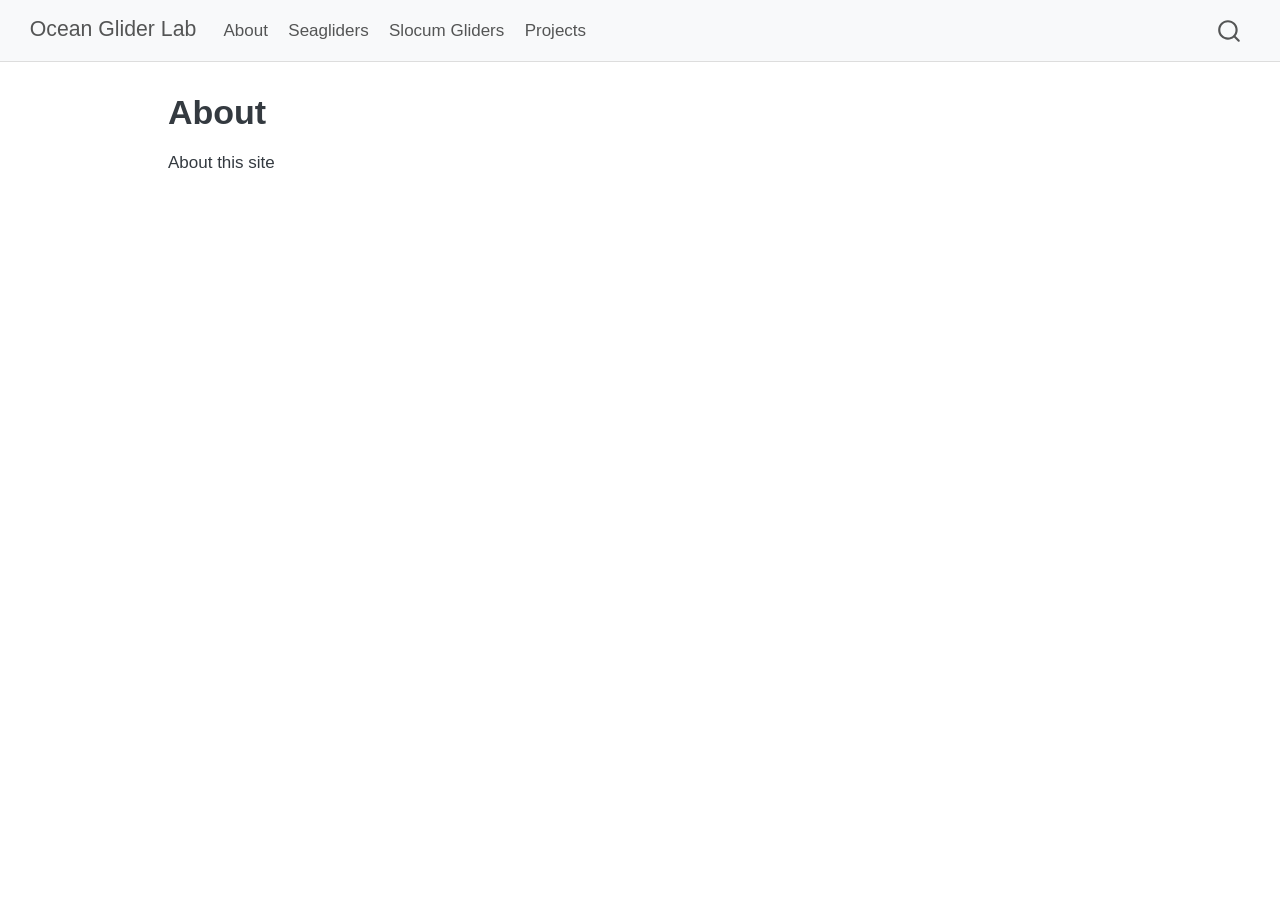
==== about.html @ 7a1ab8b7 "Built site for gh-pages" ====
<!DOCTYPE html>
<html xmlns="http://www.w3.org/1999/xhtml" lang="en" xml:lang="en"><head>

<meta charset="utf-8">
<meta name="generator" content="quarto-1.8.26">

<meta name="viewport" content="width=device-width, initial-scale=1.0, user-scalable=yes">


<title>About – Ocean Glider Lab</title>
<style>
code{white-space: pre-wrap;}
span.smallcaps{font-variant: small-caps;}
div.columns{display: flex; gap: min(4vw, 1.5em);}
div.column{flex: auto; overflow-x: auto;}
div.hanging-indent{margin-left: 1.5em; text-indent: -1.5em;}
ul.task-list{list-style: none;}
ul.task-list li input[type="checkbox"] {
  width: 0.8em;
  margin: 0 0.8em 0.2em -1em; /* quarto-specific, see https://github.com/quarto-dev/quarto-cli/issues/4556 */ 
  vertical-align: middle;
}
</style>


<script src="site_libs/quarto-nav/quarto-nav.js"></script>
<script src="site_libs/quarto-nav/headroom.min.js"></script>
<script src="site_libs/clipboard/clipboard.min.js"></script>
<script src="site_libs/quarto-search/autocomplete.umd.js"></script>
<script src="site_libs/quarto-search/fuse.min.js"></script>
<script src="site_libs/quarto-search/quarto-search.js"></script>
<meta name="quarto:offset" content="./">
<script src="site_libs/quarto-html/quarto.js" type="module"></script>
<script src="site_libs/quarto-html/tabsets/tabsets.js" type="module"></script>
<script src="site_libs/quarto-html/axe/axe-check.js" type="module"></script>
<script src="site_libs/quarto-html/popper.min.js"></script>
<script src="site_libs/quarto-html/tippy.umd.min.js"></script>
<script src="site_libs/quarto-html/anchor.min.js"></script>
<link href="site_libs/quarto-html/tippy.css" rel="stylesheet">
<link href="site_libs/quarto-html/quarto-syntax-highlighting-587c61ba64f3a5504c4d52d930310e48.css" rel="stylesheet" id="quarto-text-highlighting-styles">
<script src="site_libs/bootstrap/bootstrap.min.js"></script>
<link href="site_libs/bootstrap/bootstrap-icons.css" rel="stylesheet">
<link href="site_libs/bootstrap/bootstrap-e31584831b205ffbb2d98406f31c2a5b.min.css" rel="stylesheet" append-hash="true" id="quarto-bootstrap" data-mode="light">
<script id="quarto-search-options" type="application/json">{
  "location": "navbar",
  "copy-button": false,
  "collapse-after": 3,
  "panel-placement": "end",
  "type": "overlay",
  "limit": 50,
  "keyboard-shortcut": [
    "f",
    "/",
    "s"
  ],
  "show-item-context": false,
  "language": {
    "search-no-results-text": "No results",
    "search-matching-documents-text": "matching documents",
    "search-copy-link-title": "Copy link to search",
    "search-hide-matches-text": "Hide additional matches",
    "search-more-match-text": "more match in this document",
    "search-more-matches-text": "more matches in this document",
    "search-clear-button-title": "Clear",
    "search-text-placeholder": "",
    "search-detached-cancel-button-title": "Cancel",
    "search-submit-button-title": "Submit",
    "search-label": "Search"
  }
}</script>


<link rel="stylesheet" href="styles.css">
</head>

<body class="nav-fixed quarto-light">

<div id="quarto-search-results"></div>
  <header id="quarto-header" class="headroom fixed-top">
    <nav class="navbar navbar-expand-lg " data-bs-theme="dark">
      <div class="navbar-container container-fluid">
      <div class="navbar-brand-container mx-auto">
    <a class="navbar-brand" href="./index.html">
    <span class="navbar-title">Ocean Glider Lab</span>
    </a>
  </div>
            <div id="quarto-search" class="" title="Search"></div>
          <button class="navbar-toggler" type="button" data-bs-toggle="collapse" data-bs-target="#navbarCollapse" aria-controls="navbarCollapse" role="menu" aria-expanded="false" aria-label="Toggle navigation" onclick="if (window.quartoToggleHeadroom) { window.quartoToggleHeadroom(); }">
  <span class="navbar-toggler-icon"></span>
</button>
          <div class="collapse navbar-collapse" id="navbarCollapse">
            <ul class="navbar-nav navbar-nav-scroll me-auto">
  <li class="nav-item">
    <a class="nav-link" href="./index.html"> 
<span class="menu-text">About</span></a>
  </li>  
  <li class="nav-item">
    <a class="nav-link" href="./seagliders.html"> 
<span class="menu-text">Seagliders</span></a>
  </li>  
  <li class="nav-item">
    <a class="nav-link" href="./slocum.html"> 
<span class="menu-text">Slocum Gliders</span></a>
  </li>  
  <li class="nav-item">
    <a class="nav-link" href="./projects.html"> 
<span class="menu-text">Projects</span></a>
  </li>  
</ul>
          </div> <!-- /navcollapse -->
            <div class="quarto-navbar-tools">
</div>
      </div> <!-- /container-fluid -->
    </nav>
</header>
<!-- content -->
<div id="quarto-content" class="quarto-container page-columns page-rows-contents page-layout-article page-navbar">
<!-- sidebar -->
<!-- margin-sidebar -->
    <div id="quarto-margin-sidebar" class="sidebar margin-sidebar zindex-bottom">
        
    </div>
<!-- main -->
<main class="content" id="quarto-document-content">

<header id="title-block-header" class="quarto-title-block default">
<div class="quarto-title">
<h1 class="title">About</h1>
</div>



<div class="quarto-title-meta">

    
  
    
  </div>
  


</header>


<p>About this site</p>



</main> <!-- /main -->
<script id="quarto-html-after-body" type="application/javascript">
  window.document.addEventListener("DOMContentLoaded", function (event) {
    const icon = "";
    const anchorJS = new window.AnchorJS();
    anchorJS.options = {
      placement: 'right',
      icon: icon
    };
    anchorJS.add('.anchored');
    const isCodeAnnotation = (el) => {
      for (const clz of el.classList) {
        if (clz.startsWith('code-annotation-')) {                     
          return true;
        }
      }
      return false;
    }
    const onCopySuccess = function(e) {
      // button target
      const button = e.trigger;
      // don't keep focus
      button.blur();
      // flash "checked"
      button.classList.add('code-copy-button-checked');
      var currentTitle = button.getAttribute("title");
      button.setAttribute("title", "Copied!");
      let tooltip;
      if (window.bootstrap) {
        button.setAttribute("data-bs-toggle", "tooltip");
        button.setAttribute("data-bs-placement", "left");
        button.setAttribute("data-bs-title", "Copied!");
        tooltip = new bootstrap.Tooltip(button, 
          { trigger: "manual", 
            customClass: "code-copy-button-tooltip",
            offset: [0, -8]});
        tooltip.show();    
      }
      setTimeout(function() {
        if (tooltip) {
          tooltip.hide();
          button.removeAttribute("data-bs-title");
          button.removeAttribute("data-bs-toggle");
          button.removeAttribute("data-bs-placement");
        }
        button.setAttribute("title", currentTitle);
        button.classList.remove('code-copy-button-checked');
      }, 1000);
      // clear code selection
      e.clearSelection();
    }
    const getTextToCopy = function(trigger) {
      const outerScaffold = trigger.parentElement.cloneNode(true);
      const codeEl = outerScaffold.querySelector('code');
      for (const childEl of codeEl.children) {
        if (isCodeAnnotation(childEl)) {
          childEl.remove();
        }
      }
      return codeEl.innerText;
    }
    const clipboard = new window.ClipboardJS('.code-copy-button:not([data-in-quarto-modal])', {
      text: getTextToCopy
    });
    clipboard.on('success', onCopySuccess);
    if (window.document.getElementById('quarto-embedded-source-code-modal')) {
      const clipboardModal = new window.ClipboardJS('.code-copy-button[data-in-quarto-modal]', {
        text: getTextToCopy,
        container: window.document.getElementById('quarto-embedded-source-code-modal')
      });
      clipboardModal.on('success', onCopySuccess);
    }
      var localhostRegex = new RegExp(/^(?:http|https):\/\/localhost\:?[0-9]*\//);
      var mailtoRegex = new RegExp(/^mailto:/);
        var filterRegex = new RegExp('/' + window.location.host + '/');
      var isInternal = (href) => {
          return filterRegex.test(href) || localhostRegex.test(href) || mailtoRegex.test(href);
      }
      // Inspect non-navigation links and adorn them if external
     var links = window.document.querySelectorAll('a[href]:not(.nav-link):not(.navbar-brand):not(.toc-action):not(.sidebar-link):not(.sidebar-item-toggle):not(.pagination-link):not(.no-external):not([aria-hidden]):not(.dropdown-item):not(.quarto-navigation-tool):not(.about-link)');
      for (var i=0; i<links.length; i++) {
        const link = links[i];
        if (!isInternal(link.href)) {
          // undo the damage that might have been done by quarto-nav.js in the case of
          // links that we want to consider external
          if (link.dataset.originalHref !== undefined) {
            link.href = link.dataset.originalHref;
          }
        }
      }
    function tippyHover(el, contentFn, onTriggerFn, onUntriggerFn) {
      const config = {
        allowHTML: true,
        maxWidth: 500,
        delay: 100,
        arrow: false,
        appendTo: function(el) {
            return el.parentElement;
        },
        interactive: true,
        interactiveBorder: 10,
        theme: 'quarto',
        placement: 'bottom-start',
      };
      if (contentFn) {
        config.content = contentFn;
      }
      if (onTriggerFn) {
        config.onTrigger = onTriggerFn;
      }
      if (onUntriggerFn) {
        config.onUntrigger = onUntriggerFn;
      }
      window.tippy(el, config); 
    }
    const noterefs = window.document.querySelectorAll('a[role="doc-noteref"]');
    for (var i=0; i<noterefs.length; i++) {
      const ref = noterefs[i];
      tippyHover(ref, function() {
        // use id or data attribute instead here
        let href = ref.getAttribute('data-footnote-href') || ref.getAttribute('href');
        try { href = new URL(href).hash; } catch {}
        const id = href.replace(/^#\/?/, "");
        const note = window.document.getElementById(id);
        if (note) {
          return note.innerHTML;
        } else {
          return "";
        }
      });
    }
    const xrefs = window.document.querySelectorAll('a.quarto-xref');
    const processXRef = (id, note) => {
      // Strip column container classes
      const stripColumnClz = (el) => {
        el.classList.remove("page-full", "page-columns");
        if (el.children) {
          for (const child of el.children) {
            stripColumnClz(child);
          }
        }
      }
      stripColumnClz(note)
      if (id === null || id.startsWith('sec-')) {
        // Special case sections, only their first couple elements
        const container = document.createElement("div");
        if (note.children && note.children.length > 2) {
          container.appendChild(note.children[0].cloneNode(true));
          for (let i = 1; i < note.children.length; i++) {
            const child = note.children[i];
            if (child.tagName === "P" && child.innerText === "") {
              continue;
            } else {
              container.appendChild(child.cloneNode(true));
              break;
            }
          }
          if (window.Quarto?.typesetMath) {
            window.Quarto.typesetMath(container);
          }
          return container.innerHTML
        } else {
          if (window.Quarto?.typesetMath) {
            window.Quarto.typesetMath(note);
          }
          return note.innerHTML;
        }
      } else {
        // Remove any anchor links if they are present
        const anchorLink = note.querySelector('a.anchorjs-link');
        if (anchorLink) {
          anchorLink.remove();
        }
        if (window.Quarto?.typesetMath) {
          window.Quarto.typesetMath(note);
        }
        if (note.classList.contains("callout")) {
          return note.outerHTML;
        } else {
          return note.innerHTML;
        }
      }
    }
    for (var i=0; i<xrefs.length; i++) {
      const xref = xrefs[i];
      tippyHover(xref, undefined, function(instance) {
        instance.disable();
        let url = xref.getAttribute('href');
        let hash = undefined; 
        if (url.startsWith('#')) {
          hash = url;
        } else {
          try { hash = new URL(url).hash; } catch {}
        }
        if (hash) {
          const id = hash.replace(/^#\/?/, "");
          const note = window.document.getElementById(id);
          if (note !== null) {
            try {
              const html = processXRef(id, note.cloneNode(true));
              instance.setContent(html);
            } finally {
              instance.enable();
              instance.show();
            }
          } else {
            // See if we can fetch this
            fetch(url.split('#')[0])
            .then(res => res.text())
            .then(html => {
              const parser = new DOMParser();
              const htmlDoc = parser.parseFromString(html, "text/html");
              const note = htmlDoc.getElementById(id);
              if (note !== null) {
                const html = processXRef(id, note);
                instance.setContent(html);
              } 
            }).finally(() => {
              instance.enable();
              instance.show();
            });
          }
        } else {
          // See if we can fetch a full url (with no hash to target)
          // This is a special case and we should probably do some content thinning / targeting
          fetch(url)
          .then(res => res.text())
          .then(html => {
            const parser = new DOMParser();
            const htmlDoc = parser.parseFromString(html, "text/html");
            const note = htmlDoc.querySelector('main.content');
            if (note !== null) {
              // This should only happen for chapter cross references
              // (since there is no id in the URL)
              // remove the first header
              if (note.children.length > 0 && note.children[0].tagName === "HEADER") {
                note.children[0].remove();
              }
              const html = processXRef(null, note);
              instance.setContent(html);
            } 
          }).finally(() => {
            instance.enable();
            instance.show();
          });
        }
      }, function(instance) {
      });
    }
        let selectedAnnoteEl;
        const selectorForAnnotation = ( cell, annotation) => {
          let cellAttr = 'data-code-cell="' + cell + '"';
          let lineAttr = 'data-code-annotation="' +  annotation + '"';
          const selector = 'span[' + cellAttr + '][' + lineAttr + ']';
          return selector;
        }
        const selectCodeLines = (annoteEl) => {
          const doc = window.document;
          const targetCell = annoteEl.getAttribute("data-target-cell");
          const targetAnnotation = annoteEl.getAttribute("data-target-annotation");
          const annoteSpan = window.document.querySelector(selectorForAnnotation(targetCell, targetAnnotation));
          const lines = annoteSpan.getAttribute("data-code-lines").split(",");
          const lineIds = lines.map((line) => {
            return targetCell + "-" + line;
          })
          let top = null;
          let height = null;
          let parent = null;
          if (lineIds.length > 0) {
              //compute the position of the single el (top and bottom and make a div)
              const el = window.document.getElementById(lineIds[0]);
              top = el.offsetTop;
              height = el.offsetHeight;
              parent = el.parentElement.parentElement;
            if (lineIds.length > 1) {
              const lastEl = window.document.getElementById(lineIds[lineIds.length - 1]);
              const bottom = lastEl.offsetTop + lastEl.offsetHeight;
              height = bottom - top;
            }
            if (top !== null && height !== null && parent !== null) {
              // cook up a div (if necessary) and position it 
              let div = window.document.getElementById("code-annotation-line-highlight");
              if (div === null) {
                div = window.document.createElement("div");
                div.setAttribute("id", "code-annotation-line-highlight");
                div.style.position = 'absolute';
                parent.appendChild(div);
              }
              div.style.top = top - 2 + "px";
              div.style.height = height + 4 + "px";
              div.style.left = 0;
              let gutterDiv = window.document.getElementById("code-annotation-line-highlight-gutter");
              if (gutterDiv === null) {
                gutterDiv = window.document.createElement("div");
                gutterDiv.setAttribute("id", "code-annotation-line-highlight-gutter");
                gutterDiv.style.position = 'absolute';
                const codeCell = window.document.getElementById(targetCell);
                const gutter = codeCell.querySelector('.code-annotation-gutter');
                gutter.appendChild(gutterDiv);
              }
              gutterDiv.style.top = top - 2 + "px";
              gutterDiv.style.height = height + 4 + "px";
            }
            selectedAnnoteEl = annoteEl;
          }
        };
        const unselectCodeLines = () => {
          const elementsIds = ["code-annotation-line-highlight", "code-annotation-line-highlight-gutter"];
          elementsIds.forEach((elId) => {
            const div = window.document.getElementById(elId);
            if (div) {
              div.remove();
            }
          });
          selectedAnnoteEl = undefined;
        };
          // Handle positioning of the toggle
      window.addEventListener(
        "resize",
        throttle(() => {
          elRect = undefined;
          if (selectedAnnoteEl) {
            selectCodeLines(selectedAnnoteEl);
          }
        }, 10)
      );
      function throttle(fn, ms) {
      let throttle = false;
      let timer;
        return (...args) => {
          if(!throttle) { // first call gets through
              fn.apply(this, args);
              throttle = true;
          } else { // all the others get throttled
              if(timer) clearTimeout(timer); // cancel #2
              timer = setTimeout(() => {
                fn.apply(this, args);
                timer = throttle = false;
              }, ms);
          }
        };
      }
        // Attach click handler to the DT
        const annoteDls = window.document.querySelectorAll('dt[data-target-cell]');
        for (const annoteDlNode of annoteDls) {
          annoteDlNode.addEventListener('click', (event) => {
            const clickedEl = event.target;
            if (clickedEl !== selectedAnnoteEl) {
              unselectCodeLines();
              const activeEl = window.document.querySelector('dt[data-target-cell].code-annotation-active');
              if (activeEl) {
                activeEl.classList.remove('code-annotation-active');
              }
              selectCodeLines(clickedEl);
              clickedEl.classList.add('code-annotation-active');
            } else {
              // Unselect the line
              unselectCodeLines();
              clickedEl.classList.remove('code-annotation-active');
            }
          });
        }
    const findCites = (el) => {
      const parentEl = el.parentElement;
      if (parentEl) {
        const cites = parentEl.dataset.cites;
        if (cites) {
          return {
            el,
            cites: cites.split(' ')
          };
        } else {
          return findCites(el.parentElement)
        }
      } else {
        return undefined;
      }
    };
    var bibliorefs = window.document.querySelectorAll('a[role="doc-biblioref"]');
    for (var i=0; i<bibliorefs.length; i++) {
      const ref = bibliorefs[i];
      const citeInfo = findCites(ref);
      if (citeInfo) {
        tippyHover(citeInfo.el, function() {
          var popup = window.document.createElement('div');
          citeInfo.cites.forEach(function(cite) {
            var citeDiv = window.document.createElement('div');
            citeDiv.classList.add('hanging-indent');
            citeDiv.classList.add('csl-entry');
            var biblioDiv = window.document.getElementById('ref-' + cite);
            if (biblioDiv) {
              citeDiv.innerHTML = biblioDiv.innerHTML;
            }
            popup.appendChild(citeDiv);
          });
          return popup.innerHTML;
        });
      }
    }
  });
  </script>
</div> <!-- /content -->




</body></html>
---- site_libs/quarto-html/tippy.css ----
.tippy-box[data-animation=fade][data-state=hidden]{opacity:0}[data-tippy-root]{max-width:calc(100vw - 10px)}.tippy-box{position:relative;background-color:#333;color:#fff;border-radius:4px;font-size:14px;line-height:1.4;white-space:normal;outline:0;transition-property:transform,visibility,opacity}.tippy-box[data-placement^=top]>.tippy-arrow{bottom:0}.tippy-box[data-placement^=top]>.tippy-arrow:before{bottom:-7px;left:0;border-width:8px 8px 0;border-top-color:initial;transform-origin:center top}.tippy-box[data-placement^=bottom]>.tippy-arrow{top:0}.tippy-box[data-placement^=bottom]>.tippy-arrow:before{top:-7px;left:0;border-width:0 8px 8px;border-bottom-color:initial;transform-origin:center bottom}.tippy-box[data-placement^=left]>.tippy-arrow{right:0}.tippy-box[data-placement^=left]>.tippy-arrow:before{border-width:8px 0 8px 8px;border-left-color:initial;right:-7px;transform-origin:center left}.tippy-box[data-placement^=right]>.tippy-arrow{left:0}.tippy-box[data-placement^=right]>.tippy-arrow:before{left:-7px;border-width:8px 8px 8px 0;border-right-color:initial;transform-origin:center right}.tippy-box[data-inertia][data-state=visible]{transition-timing-function:cubic-bezier(.54,1.5,.38,1.11)}.tippy-arrow{width:16px;height:16px;color:#333}.tippy-arrow:before{content:"";position:absolute;border-color:transparent;border-style:solid}.tippy-content{position:relative;padding:5px 9px;z-index:1}
---- site_libs/quarto-html/quarto-syntax-highlighting-587c61ba64f3a5504c4d52d930310e48.css ----
/* quarto syntax highlight colors */
:root {
  --quarto-hl-ot-color: #003B4F;
  --quarto-hl-at-color: #657422;
  --quarto-hl-ss-color: #20794D;
  --quarto-hl-an-color: #5E5E5E;
  --quarto-hl-fu-color: #4758AB;
  --quarto-hl-st-color: #20794D;
  --quarto-hl-cf-color: #003B4F;
  --quarto-hl-op-color: #5E5E5E;
  --quarto-hl-er-color: #AD0000;
  --quarto-hl-bn-color: #AD0000;
  --quarto-hl-al-color: #AD0000;
  --quarto-hl-va-color: #111111;
  --quarto-hl-bu-color: inherit;
  --quarto-hl-ex-color: inherit;
  --quarto-hl-pp-color: #AD0000;
  --quarto-hl-in-color: #5E5E5E;
  --quarto-hl-vs-color: #20794D;
  --quarto-hl-wa-color: #5E5E5E;
  --quarto-hl-do-color: #5E5E5E;
  --quarto-hl-im-color: #00769E;
  --quarto-hl-ch-color: #20794D;
  --quarto-hl-dt-color: #AD0000;
  --quarto-hl-fl-color: #AD0000;
  --quarto-hl-co-color: #5E5E5E;
  --quarto-hl-cv-color: #5E5E5E;
  --quarto-hl-cn-color: #8f5902;
  --quarto-hl-sc-color: #5E5E5E;
  --quarto-hl-dv-color: #AD0000;
  --quarto-hl-kw-color: #003B4F;
}

/* other quarto variables */
:root {
  --quarto-font-monospace: SFMono-Regular, Menlo, Monaco, Consolas, "Liberation Mono", "Courier New", monospace;
}

/* syntax highlight based on Pandoc's rules */
pre > code.sourceCode > span {
  color: #003B4F;
}

code.sourceCode > span {
  color: #003B4F;
}

div.sourceCode,
div.sourceCode pre.sourceCode {
  color: #003B4F;
}

/* Normal */
code span {
  color: #003B4F;
}

/* Alert */
code span.al {
  color: #AD0000;
  font-style: inherit;
}

/* Annotation */
code span.an {
  color: #5E5E5E;
  font-style: inherit;
}

/* Attribute */
code span.at {
  color: #657422;
  font-style: inherit;
}

/* BaseN */
code span.bn {
  color: #AD0000;
  font-style: inherit;
}

/* BuiltIn */
code span.bu {
  font-style: inherit;
}

/* ControlFlow */
code span.cf {
  color: #003B4F;
  font-weight: bold;
  font-style: inherit;
}

/* Char */
code span.ch {
  color: #20794D;
  font-style: inherit;
}

/* Constant */
code span.cn {
  color: #8f5902;
  font-style: inherit;
}

/* Comment */
code span.co {
  color: #5E5E5E;
  font-style: inherit;
}

/* CommentVar */
code span.cv {
  color: #5E5E5E;
  font-style: italic;
}

/* Documentation */
code span.do {
  color: #5E5E5E;
  font-style: italic;
}

/* DataType */
code span.dt {
  color: #AD0000;
  font-style: inherit;
}

/* DecVal */
code span.dv {
  color: #AD0000;
  font-style: inherit;
}

/* Error */
code span.er {
  color: #AD0000;
  font-style: inherit;
}

/* Extension */
code span.ex {
  font-style: inherit;
}

/* Float */
code span.fl {
  color: #AD0000;
  font-style: inherit;
}

/* Function */
code span.fu {
  color: #4758AB;
  font-style: inherit;
}

/* Import */
code span.im {
  color: #00769E;
  font-style: inherit;
}

/* Information */
code span.in {
  color: #5E5E5E;
  font-style: inherit;
}

/* Keyword */
code span.kw {
  color: #003B4F;
  font-weight: bold;
  font-style: inherit;
}

/* Operator */
code span.op {
  color: #5E5E5E;
  font-style: inherit;
}

/* Other */
code span.ot {
  color: #003B4F;
  font-style: inherit;
}

/* Preprocessor */
code span.pp {
  color: #AD0000;
  font-style: inherit;
}

/* SpecialChar */
code span.sc {
  color: #5E5E5E;
  font-style: inherit;
}

/* SpecialString */
code span.ss {
  color: #20794D;
  font-style: inherit;
}

/* String */
code span.st {
  color: #20794D;
  font-style: inherit;
}

/* Variable */
code span.va {
  color: #111111;
  font-style: inherit;
}

/* VerbatimString */
code span.vs {
  color: #20794D;
  font-style: inherit;
}

/* Warning */
code span.wa {
  color: #5E5E5E;
  font-style: italic;
}

.prevent-inlining {
  content: "</";
}

/*# sourceMappingURL=2dce1cc6c82594539e1579de68416b47.css.map */
---- styles.css ----
/* css styles */
body {
  font-family: "Segoe UI", sans-serif;
}

h1, h2, h3 {
  font-weight: 600;
}

.navbar {
  border-bottom: 1px solid #ddd;
}

.hero {
  padding: 60px 20px;
  text-align: center;
  background: linear-gradient(to right, #0f4c75, #3282b8);
  color: white;
  border-radius: 12px;
  margin-bottom: 40px;
}

.card {
  border-radius: 12px;
  padding: 20px;
  box-shadow: 0 4px 12px rgba(0,0,0,0.1);
  margin-bottom: 20px;
}

.grid {
  display: grid;
  grid-template-columns: repeat(auto-fit, minmax(250px, 1fr));
  gap: 20px;
}
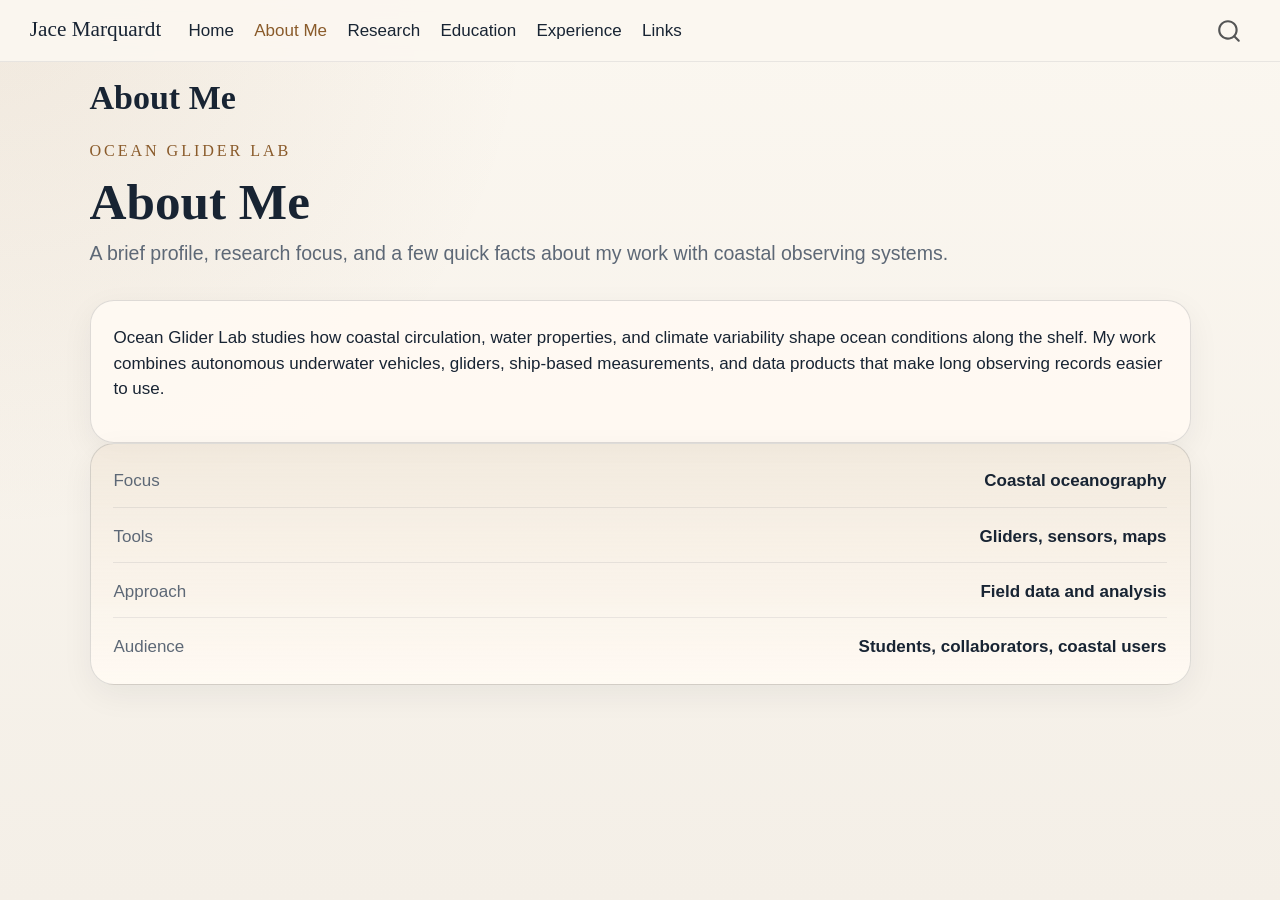
==== commit 1fef3a50: "Built site for gh-pages" ====
--- a/about.html
+++ b/about.html
@@ -7,7 +7,7 @@
 <meta name="viewport" content="width=device-width, initial-scale=1.0, user-scalable=yes">
 
 
-<title>About – Ocean Glider Lab</title>
+<title>About Me – Jace Marquardt</title>
 <style>
 code{white-space: pre-wrap;}
 span.smallcaps{font-variant: small-caps;}
@@ -40,7 +40,7 @@
 <link href="site_libs/quarto-html/quarto-syntax-highlighting-587c61ba64f3a5504c4d52d930310e48.css" rel="stylesheet" id="quarto-text-highlighting-styles">
 <script src="site_libs/bootstrap/bootstrap.min.js"></script>
 <link href="site_libs/bootstrap/bootstrap-icons.css" rel="stylesheet">
-<link href="site_libs/bootstrap/bootstrap-e31584831b205ffbb2d98406f31c2a5b.min.css" rel="stylesheet" append-hash="true" id="quarto-bootstrap" data-mode="light">
+<link href="site_libs/bootstrap/bootstrap-0e2ed5a012ede8e13c082ff6ed26c046.min.css" rel="stylesheet" append-hash="true" id="quarto-bootstrap" data-mode="light">
 <script id="quarto-search-options" type="application/json">{
   "location": "navbar",
   "copy-button": false,
@@ -81,7 +81,7 @@
       <div class="navbar-container container-fluid">
       <div class="navbar-brand-container mx-auto">
     <a class="navbar-brand" href="./index.html">
-    <span class="navbar-title">Ocean Glider Lab</span>
+    <span class="navbar-title">Jace Marquardt</span>
     </a>
   </div>
             <div id="quarto-search" class="" title="Search"></div>
@@ -92,19 +92,27 @@
             <ul class="navbar-nav navbar-nav-scroll me-auto">
   <li class="nav-item">
     <a class="nav-link" href="./index.html"> 
-<span class="menu-text">About</span></a>
+<span class="menu-text">Home</span></a>
   </li>  
   <li class="nav-item">
-    <a class="nav-link" href="./seagliders.html"> 
-<span class="menu-text">Seagliders</span></a>
+    <a class="nav-link active" href="./about.html" aria-current="page"> 
+<span class="menu-text">About Me</span></a>
   </li>  
   <li class="nav-item">
-    <a class="nav-link" href="./slocum.html"> 
-<span class="menu-text">Slocum Gliders</span></a>
+    <a class="nav-link" href="./research.html"> 
+<span class="menu-text">Research</span></a>
   </li>  
   <li class="nav-item">
-    <a class="nav-link" href="./projects.html"> 
-<span class="menu-text">Projects</span></a>
+    <a class="nav-link" href="./education.html"> 
+<span class="menu-text">Education</span></a>
+  </li>  
+  <li class="nav-item">
+    <a class="nav-link" href="./experience.html"> 
+<span class="menu-text">Experience</span></a>
+  </li>  
+  <li class="nav-item">
+    <a class="nav-link" href="./links.html"> 
+<span class="menu-text">Links</span></a>
   </li>  
 </ul>
           </div> <!-- /navcollapse -->
@@ -114,35 +122,47 @@
     </nav>
 </header>
 <!-- content -->
-<div id="quarto-content" class="quarto-container page-columns page-rows-contents page-layout-article page-navbar">
+<div id="quarto-content" class="quarto-container page-columns page-rows-contents page-layout-full page-navbar">
 <!-- sidebar -->
 <!-- margin-sidebar -->
-    <div id="quarto-margin-sidebar" class="sidebar margin-sidebar zindex-bottom">
-        
-    </div>
+    
 <!-- main -->
-<main class="content" id="quarto-document-content">
-
-<header id="title-block-header" class="quarto-title-block default">
-<div class="quarto-title">
-<h1 class="title">About</h1>
-</div>
-
-
-
-<div class="quarto-title-meta">
-
-    
-  
-    
-  </div>
-  
+<main class="content column-page" id="quarto-document-content"><header id="title-block-header" class="quarto-title-block"><h1 class="title display-7">About Me</h1></header>
+
+<header id="title-block-header">
 
 
 </header>
 
 
-<p>About this site</p>
+<div class="page-hero">
+<p class="eyebrow">
+Ocean Glider Lab
+</p>
+<h1>
+About Me
+</h1>
+<p class="hero-lead">
+A brief profile, research focus, and a few quick facts about my work with coastal observing systems.
+</p>
+</div>
+<div class="section-card">
+<p>Ocean Glider Lab studies how coastal circulation, water properties, and climate variability shape ocean conditions along the shelf. My work combines autonomous underwater vehicles, gliders, ship-based measurements, and data products that make long observing records easier to use.</p>
+</div>
+<div class="info-panel">
+<div class="fact-row">
+<span>Focus</span><strong>Coastal oceanography</strong>
+</div>
+<div class="fact-row">
+<span>Tools</span><strong>Gliders, sensors, maps</strong>
+</div>
+<div class="fact-row">
+<span>Approach</span><strong>Field data and analysis</strong>
+</div>
+<div class="fact-row">
+<span>Audience</span><strong>Students, collaborators, coastal users</strong>
+</div>
+</div>
 
 
 
@@ -220,7 +240,7 @@
     }
       var localhostRegex = new RegExp(/^(?:http|https):\/\/localhost\:?[0-9]*\//);
       var mailtoRegex = new RegExp(/^mailto:/);
-        var filterRegex = new RegExp('/' + window.location.host + '/');
+        var filterRegex = new RegExp("https:\/\/marqjace\.github\.io\/");
       var isInternal = (href) => {
           return filterRegex.test(href) || localhostRegex.test(href) || mailtoRegex.test(href);
       }
--- a/styles.css
+++ b/styles.css
@@ -1,34 +1,292 @@
-/* css styles */
+:root {
+  --bg: #f4efe7;
+  --panel: #fffaf3;
+  --panel-strong: #f0e6d8;
+  --text: #182433;
+  --muted: #5d6876;
+  --accent: #8a5b2b;
+  --accent-soft: rgba(138, 91, 43, 0.12);
+  --border: rgba(24, 36, 51, 0.14);
+}
+
 body {
-  font-family: "Segoe UI", sans-serif;
+  background:
+    radial-gradient(circle at top left, rgba(138, 91, 43, 0.09), transparent 34%),
+    linear-gradient(180deg, #fbf7f0 0%, var(--bg) 100%);
+  color: var(--text);
+  font-family: "Trebuchet MS", "Lucida Grande", "Helvetica Neue", Arial, sans-serif;
+}
+
+h1, h2, h3, .navbar-brand, .eyebrow {
+  font-family: Georgia, "Times New Roman", serif;
 }
 
 h1, h2, h3 {
-  font-weight: 600;
+  color: var(--text);
 }
 
 .navbar {
-  border-bottom: 1px solid #ddd;
-}
-
-.hero {
-  padding: 60px 20px;
-  text-align: center;
-  background: linear-gradient(to right, #0f4c75, #3282b8);
-  color: white;
-  border-radius: 12px;
-  margin-bottom: 40px;
-}
-
-.card {
-  border-radius: 12px;
-  padding: 20px;
-  box-shadow: 0 4px 12px rgba(0,0,0,0.1);
-  margin-bottom: 20px;
-}
-
-.grid {
-  display: grid;
-  grid-template-columns: repeat(auto-fit, minmax(250px, 1fr));
-  gap: 20px;
+  border-bottom: 1px solid rgba(24, 36, 51, 0.08);
+  background: rgba(251, 247, 240, 0.92) !important;
+  backdrop-filter: blur(12px);
+}
+
+.navbar .navbar-brand,
+.navbar .nav-link {
+  color: var(--text) !important;
+}
+
+.navbar .nav-link.active {
+  color: var(--accent) !important;
+}
+
+#quarto-document-content {
+  max-width: 1180px;
+  margin: 0 auto;
+  padding: 1rem 1rem 4rem;
+}
+
+.hero-panel {
+  display: grid;
+  grid-template-columns: minmax(320px, 0.9fr) minmax(0, 1.1fr);
+  align-items: center;
+  gap: 2rem;
+  padding: 2rem;
+  border: 1px solid var(--border);
+  border-radius: 28px;
+  background: linear-gradient(180deg, rgba(255, 250, 243, 0.98), rgba(255, 250, 243, 0.9));
+  box-shadow: 0 20px 50px rgba(24, 36, 51, 0.08);
+}
+
+.hero-photo-wrap {
+  min-width: 0;
+}
+
+.hero-photo {
+  display: block;
+  width: 100%;
+  aspect-ratio: 4 / 5;
+  max-height: 620px;
+  object-fit: cover;
+  object-position: center center;
+  border-radius: 22px;
+  box-shadow: 0 16px 40px rgba(24, 36, 51, 0.12);
+}
+
+.hero-copy {
+  padding-right: 0.5rem;
+}
+
+.page-hero {
+  margin-bottom: 1.25rem;
+  padding: 0.25rem 0 0.5rem;
+}
+
+.page-hero h1 {
+  margin-top: 0;
+  margin-bottom: 0.35rem;
+  font-size: clamp(2.2rem, 4vw, 3.4rem);
+  line-height: 1;
+}
+
+.page-hero .hero-lead {
+  max-width: 52rem;
+  margin-top: 0.6rem;
+}
+
+.home-intro {
+  margin-top: 1.5rem;
+}
+
+.home-links {
+  margin-top: 1rem;
+}
+
+.eyebrow {
+  margin: 0 0 0.75rem;
+  font-size: 0.95rem;
+  letter-spacing: 0.18em;
+  text-transform: uppercase;
+  color: var(--accent);
+}
+
+.hero-panel h1 {
+  margin: 0;
+  font-size: clamp(2.4rem, 5vw, 4.8rem);
+  line-height: 0.98;
+  max-width: 8ch;
+}
+
+.hero-lead {
+  max-width: 44rem;
+  margin: 1.25rem 0 0;
+  font-size: 1.15rem;
+  line-height: 1.7;
+  color: var(--muted);
+}
+
+.hero-actions {
+  display: flex;
+  flex-wrap: wrap;
+  gap: 0.75rem;
+  margin-top: 1.75rem;
+}
+
+.hero-button {
+  display: inline-flex;
+  align-items: center;
+  justify-content: center;
+  padding: 0.72rem 1rem;
+  border-radius: 999px;
+  border: 1px solid rgba(138, 91, 43, 0.22);
+  background: var(--panel);
+  color: var(--text);
+  text-decoration: none;
+  transition: transform 140ms ease, background-color 140ms ease, border-color 140ms ease;
+}
+
+.hero-button:hover {
+  transform: translateY(-1px);
+  border-color: rgba(138, 91, 43, 0.4);
+  background: var(--accent-soft);
+}
+
+.layout-grid {
+  display: grid;
+  grid-template-columns: minmax(0, 1.6fr) minmax(280px, 0.8fr);
+  gap: 1.5rem;
+  margin-top: 1.5rem;
+}
+
+.main-column,
+.sidebar-column {
+  display: grid;
+  gap: 1.5rem;
+}
+
+.section-card,
+.info-panel,
+.feature-card {
+  border: 1px solid var(--border);
+  border-radius: 24px;
+  background: rgba(255, 250, 243, 0.9);
+  box-shadow: 0 10px 32px rgba(24, 36, 51, 0.06);
+}
+
+.section-card,
+.info-panel {
+  padding: 1.4rem 1.35rem;
+}
+
+.card-grid {
+  display: grid;
+  grid-template-columns: repeat(3, minmax(0, 1fr));
+  gap: 1rem;
+}
+
+.feature-card {
+  padding: 1.25rem;
+}
+
+.feature-card h3 {
+  margin-top: 0;
+}
+
+.timeline-list {
+  margin: 0;
+  padding-left: 1.15rem;
+  color: var(--muted);
+}
+
+.timeline-list li + li {
+  margin-top: 0.9rem;
+}
+
+.info-panel {
+  display: grid;
+  gap: 0.95rem;
+  background: linear-gradient(180deg, rgba(240, 230, 216, 0.7), rgba(255, 250, 243, 0.95));
+}
+
+.fact-row {
+  display: flex;
+  justify-content: space-between;
+  gap: 1rem;
+  padding-bottom: 0.75rem;
+  border-bottom: 1px solid rgba(24, 36, 51, 0.08);
+}
+
+.fact-row:last-child {
+  padding-bottom: 0;
+  border-bottom: 0;
+}
+
+.fact-row span {
+  color: var(--muted);
+}
+
+.links-card ul {
+  margin-bottom: 0;
+}
+
+.links-card a {
+  color: var(--accent);
+  text-decoration: none;
+}
+
+.links-card a:hover {
+  text-decoration: underline;
+}
+
+@media (max-width: 992px) {
+  .hero-panel {
+    grid-template-columns: 1fr;
+  }
+
+  .hero-photo {
+    max-height: 560px;
+  }
+
+  .layout-grid {
+    grid-template-columns: 1fr;
+  }
+
+  .card-grid {
+    grid-template-columns: 1fr;
+  }
+
+  .hero-panel {
+    padding: 3rem 1.5rem 2rem;
+  }
+}
+
+@media (max-width: 576px) {
+  #quarto-document-content {
+    padding-inline: 0.75rem;
+  }
+
+  .hero-panel {
+    padding: 1rem;
+    gap: 1rem;
+  }
+
+  .hero-photo {
+    max-height: 52vh;
+    border-radius: 18px;
+  }
+
+  .hero-panel {
+    border-radius: 22px;
+  }
+
+  .section-card,
+  .info-panel,
+  .feature-card {
+    border-radius: 20px;
+  }
+
+  .fact-row {
+    flex-direction: column;
+    gap: 0.2rem;
+  }
 }
